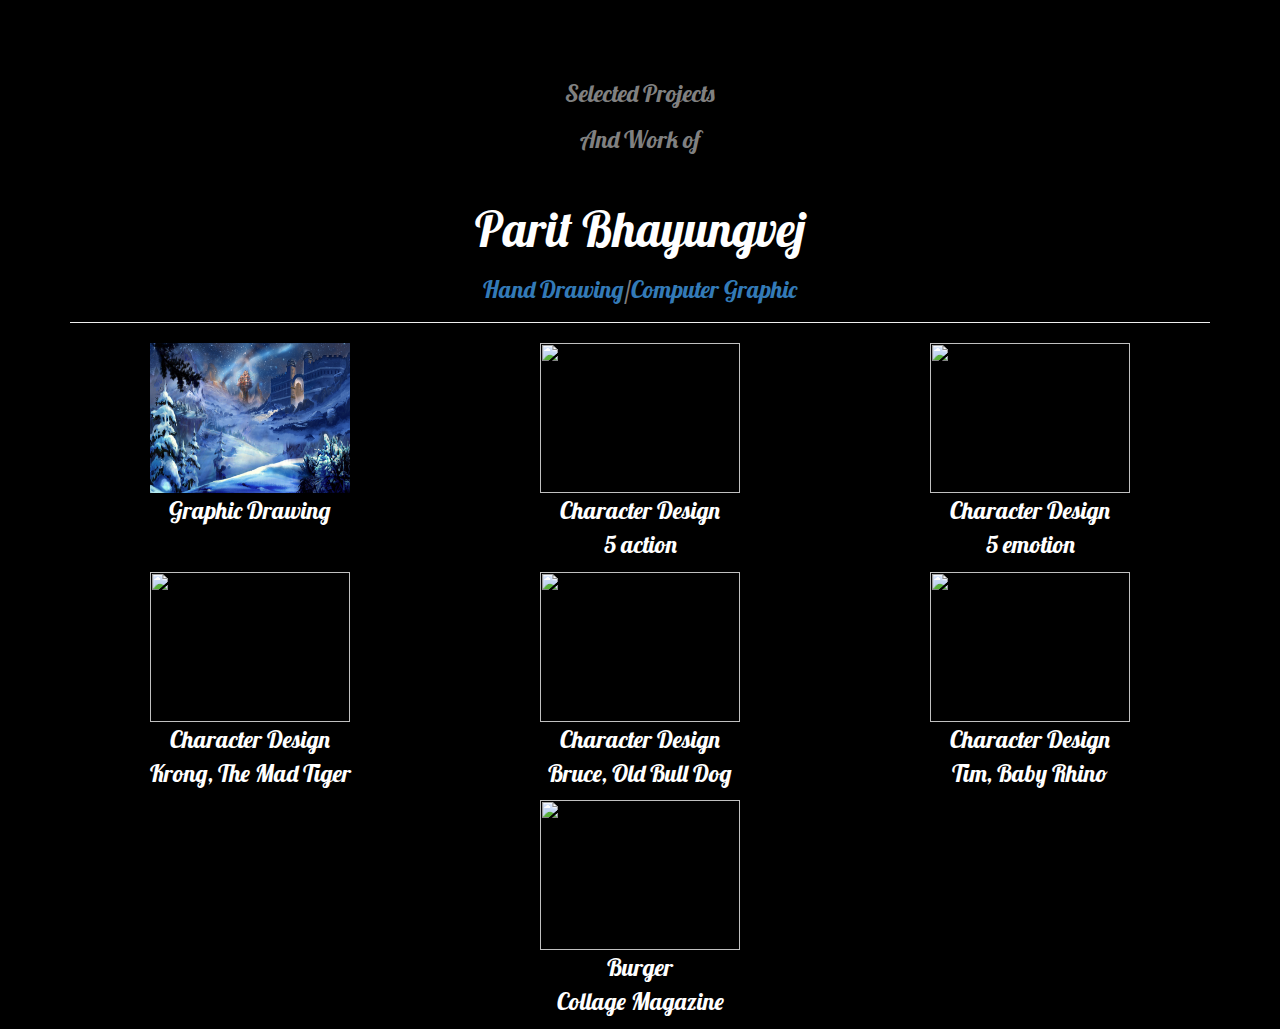
==== s-part.html @ 315d4f01 "test" ====
<!DOCTYPE html>
<html lang="en">
  <head>
    <meta charset="utf-8">
    <meta http-equiv="X-UA-Compatible" content="IE=edge">
    <meta name="viewport" content="width=device-width, initial-scale=1">
    <!-- The above 3 meta tags *must* come first in the head; any other head content must come *after* these tags -->
    <title>Bootstrap 101 Template</title>

    <!-- Bootstrap -->
    <link href="css/bootstrap.min.css" rel="stylesheet">
    <link href="https://fonts.googleapis.com/css?family=Lobster" rel="stylesheet">
    <link rel="stylesheet" href="css/main.css">

    <!-- HTML5 shim and Respond.js for IE8 support of HTML5 elements and media queries -->
    <!-- WARNING: Respond.js doesn't work if you view the page via file:// -->
    <!--[if lt IE 9]>
      <script src="https://oss.maxcdn.com/html5shiv/3.7.3/html5shiv.min.js"></script>
      <script src="https://oss.maxcdn.com/respond/1.4.2/respond.min.js"></script>
    <![endif]-->
  </head>
  <body>
    <div class="container text-center">
      <br><br><br>
      <h3>Selected Projects</h3>
      <h3>And Work of</h3><br>
      <h1>Parit Bhayungvej</h1>
      <h3><a href="index.html">Hand Drawing</a>/<a href="s-part.html">Computer Graphic</a></h3>
      <hr>
      <div class="row">
      <div class="col-md-4">
        <img src="images\90570156_wham.jpg" alt="" width="200" height="150">
        <p>Graphic Drawing</p></div>
      <div class="col-md-4">
          <img src="images\act.JPG" alt="" width="200" height="150">
        <p>Character Design<br>5 action</p></div>
      <div class="col-md-4">
          <img src="images\5emo.JPG" alt="" width="200" height="150">
        <p>Character Design<br>5 emotion</p></div>
    </div>
    <div class="row">
    <div class="col-md-4">
      <img src="images\character design-1edit.JPG" alt="" width="200" height="150">
      <p>Character Design<br>Krong, The Mad Tiger</p></div>
    <div class="col-md-4">
        <img src="images\character design-2edit.JPG" alt="" width="200" height="150">
      <p>Character Design<br>Bruce, Old Bull Dog</p></div>
    <div class="col-md-4">
        <img src="images\character design-3edit.JPG" alt="" width="200" height="150">
      <p>Character Design<br>Tim, Baby Rhino</p></div>
  </div>
  <div class="row">
  <div class="col-md-12">
    <img src="images\burger.JPG" alt="" width="200" height="150">
  <p>Burger<br>Collage Magazine</p></div>
</div>
    </div>


    <!-- jQuery (necessary for Bootstrap's JavaScript plugins) -->
    <script src="https://ajax.googleapis.com/ajax/libs/jquery/1.12.4/jquery.min.js"></script>
    <!-- Include all compiled plugins (below), or include individual files as needed -->
    <script src="js/bootstrap.min.js"></script>
  </body>
</html>
---- css/main.css ----
h1 {
  font-size: 48px;
}

h3 {
  color: gray;
}
p {
  font-size: 24px;
}

body {
  font-family: 'Lobster', cursive;
  color: white;
  background-color: black;
}
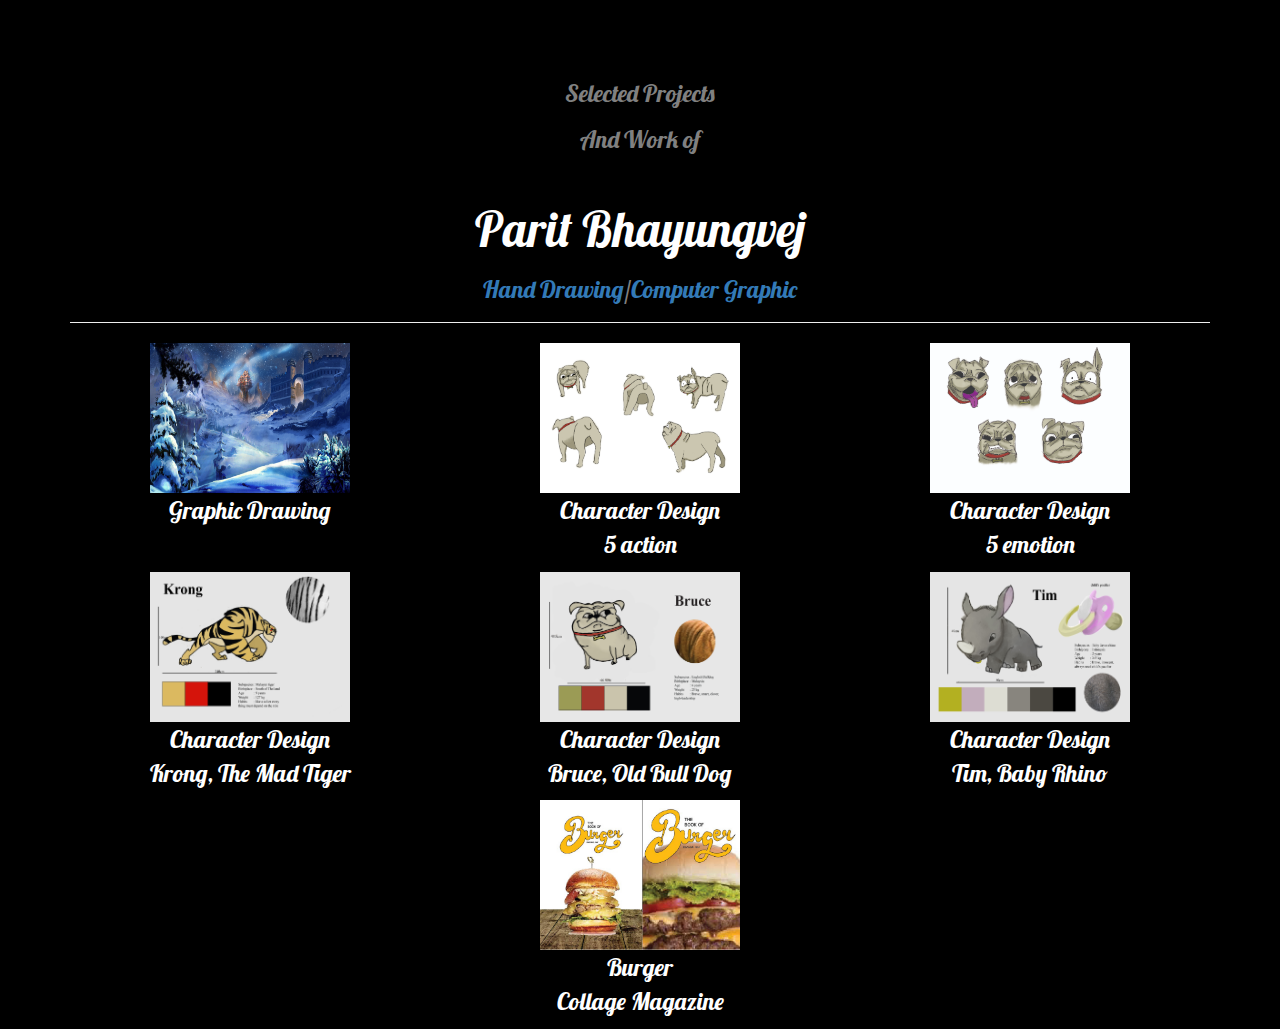
==== commit efdebb97: "testcss" ====
--- a/s-part.html
+++ b/s-part.html
@@ -32,26 +32,26 @@
         <img src="images\90570156_wham.jpg" alt="" width="200" height="150">
         <p>Graphic Drawing</p></div>
       <div class="col-md-4">
-          <img src="images\act.JPG" alt="" width="200" height="150">
+          <img src="images\act.jpg" alt="" width="200" height="150">
         <p>Character Design<br>5 action</p></div>
       <div class="col-md-4">
-          <img src="images\5emo.JPG" alt="" width="200" height="150">
+          <img src="images\5emo.jpg" alt="" width="200" height="150">
         <p>Character Design<br>5 emotion</p></div>
     </div>
     <div class="row">
     <div class="col-md-4">
-      <img src="images\character design-1edit.JPG" alt="" width="200" height="150">
+      <img src="images\character design-1edit.jpg" alt="" width="200" height="150">
       <p>Character Design<br>Krong, The Mad Tiger</p></div>
     <div class="col-md-4">
-        <img src="images\character design-2edit.JPG" alt="" width="200" height="150">
+        <img src="images\character design-2edit.jpg" alt="" width="200" height="150">
       <p>Character Design<br>Bruce, Old Bull Dog</p></div>
     <div class="col-md-4">
-        <img src="images\character design-3edit.JPG" alt="" width="200" height="150">
+        <img src="images\character design-3edit.jpg" alt="" width="200" height="150">
       <p>Character Design<br>Tim, Baby Rhino</p></div>
   </div>
   <div class="row">
   <div class="col-md-12">
-    <img src="images\burger.JPG" alt="" width="200" height="150">
+    <img src="images\burger.jpg" alt="" width="200" height="150">
   <p>Burger<br>Collage Magazine</p></div>
 </div>
     </div>
